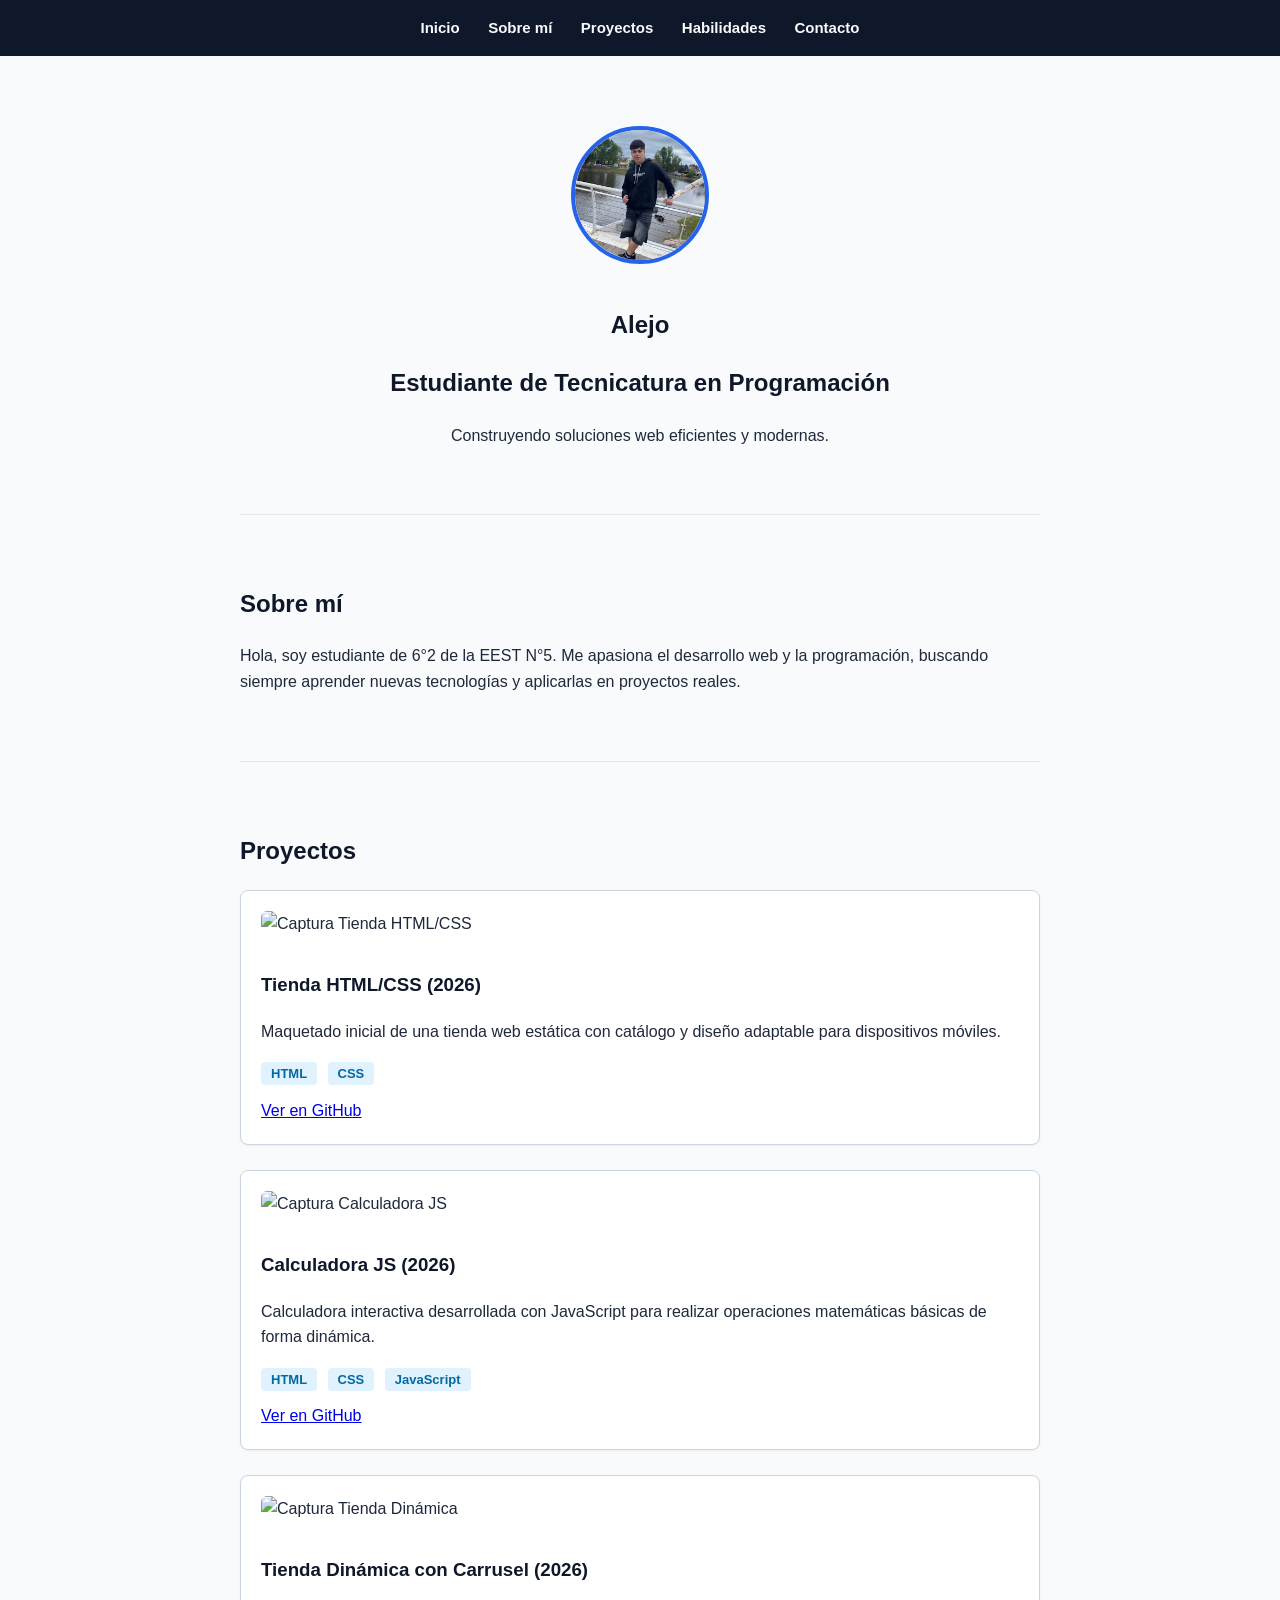
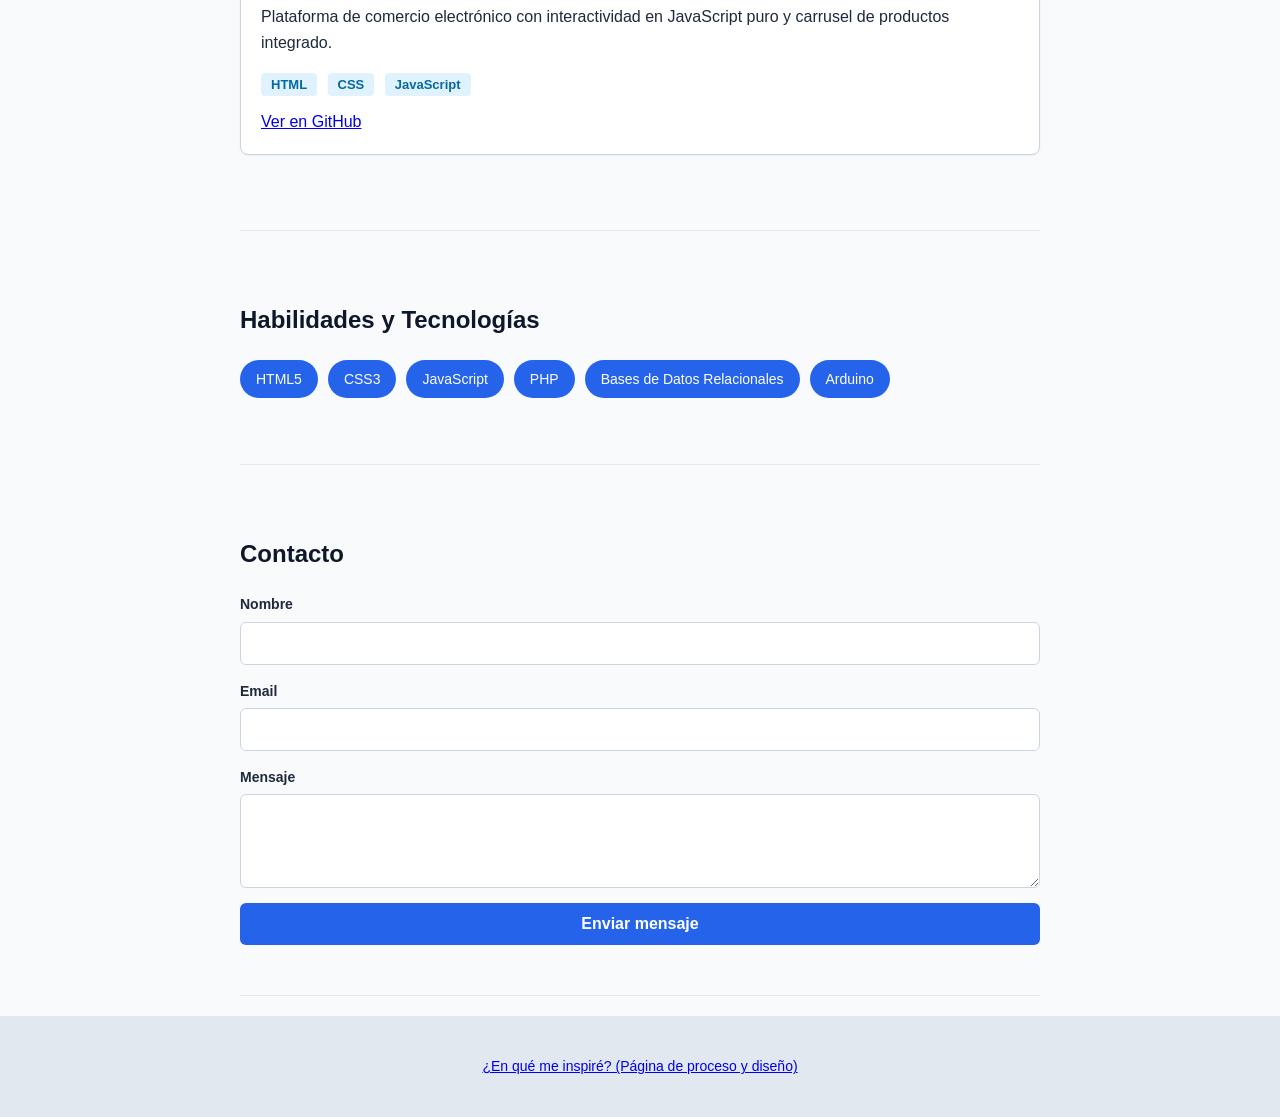
==== index.html @ 3ee5ce4b "Add files via upload" ====
<!DOCTYPE html>
<html lang="es">
<head>
    <meta charset="UTF-8">
    <meta name="viewport" content="width=device-width, initial-scale=1.0">
    <title>Portfolio Web</title>
    <link rel="stylesheet" href="style.css">
</head>
<body>

    <nav id="navbar">
        <a href="#inicio">Inicio</a>
        <a href="#sobre-mi">Sobre mí</a>
        <a href="#proyectos">Proyectos</a>
        <a href="#habilidades">Habilidades</a>
        <a href="#contacto">Contacto</a>
    
    </nav>

    <main>
        <section id="inicio">
            <img src="yo.jpg" alt="Foto de perfil" class="avatar">
            <h1>Alejo</h1>
            <h2>Estudiante de Tecnicatura en Programación</h2>
            <p>Construyendo soluciones web eficientes y modernas.</p>
        </section>

        <section id="sobre-mi">
            <h2>Sobre mí</h2>
            <p>Hola, soy estudiante de 6°2 de la EEST N°5. Me apasiona el desarrollo web y la programación, buscando siempre aprender nuevas tecnologías y aplicarlas en proyectos reales.</p>
        </section>

        <section id="proyectos">
            <h2>Proyectos</h2>

            <article class="proyecto-card">
                <img src="img/alejopilchass.png" alt="Captura Tienda HTML/CSS">
                <h3>Tienda HTML/CSS (2026)</h3>
                <p>Maquetado inicial de una tienda web estática con catálogo y diseño adaptable para dispositivos móviles.</p>
                <div class="tags">
                    <span>HTML</span> <span>CSS</span>
                </div>
                <a href="https://earnest-cuchufli-9e5fee.netlify.app/" target="_blank">Ver en GitHub</a>
            </article>

            <article class="proyecto-card">
                <img src="img/calculadoracaptura.png" alt="Captura Calculadora JS">
                <h3>Calculadora JS (2026)</h3>
                <p>Calculadora interactiva desarrollada con JavaScript para realizar operaciones matemáticas básicas de forma dinámica.</p>
                <div class="tags">
                    <span>HTML</span> <span>CSS</span> <span>JavaScript</span>
                </div>
                <a href="https://benjaminlbkpo-beep.github.io/calculadora/calculadorabasica.html" target="_blank">Ver en GitHub</a>
            </article>

            <article class="proyecto-card">
                <img src="img/carrusel.png" alt="Captura Tienda Dinámica">
                <h3>Tienda Dinámica con Carrusel (2026)</h3>
                <p>Plataforma de comercio electrónico con interactividad en JavaScript puro y carrusel de productos integrado.</p>
                <div class="tags">
                    <span>HTML</span> <span>CSS</span> <span>JavaScript</span>
                </div>
                <a href="https://selepedulla.github.io/carrusel.github.io/" target="_blank">Ver en GitHub</a>
            </article>
        </section>

        <section id="habilidades">
            <h2>Habilidades y Tecnologías</h2>
            <ul class="lista-habilidades">
                <li>HTML5</li>
                <li>CSS3</li>
                <li>JavaScript</li>
                <li>PHP</li>
                <li>Bases de Datos Relacionales</li>
                <li>Arduino</li>
            </ul>
        </section>

        <section id="contacto">
            <h2>Contacto</h2>
            <form action="https://formspree.io/f/mjywozro" method="POST">
                <label>Nombre
                    <input type="text" name="nombre" required>
                </label>
                <label>Email
                    <input type="email" name="email" required>
                </label>
                <label>Mensaje
                    <textarea name="mensaje" rows="4" required></textarea>
                </label>
                <button type="submit">Enviar mensaje</button>
            </form>
        </section>
    </main>

    <footer>
        <p><a href="inspiracion.html">¿En qué me inspiré? (Página de proceso y diseño)</a></p>
    </footer>

    <script src="script.js"></script>
</body>
</html>
---- style.css ----
html {
    scroll-behavior: smooth;
}

body {
    font-family: Arial, Helvetica, sans-serif;
    margin: 0;
    padding: 0;
    background-color: #f8fafc;
    color: #1e293b;
    line-height: 1.6;
}

nav {
    background-color: #0f172a;
    padding: 15px 20px;
    text-align: center;
    position: sticky;
    top: 0;
    z-index: 1000;
    transition: background-color 0.3s ease, box-shadow 0.3s ease;
}

nav.scrolled {
    background-color: #1e293b;
    box-shadow: 0 4px 6px rgba(0, 0, 0, 0.1);
}

nav a {
    color: #f8fafc;
    text-decoration: none;
    margin: 0 12px;
    font-weight: bold;
    font-size: 15px;
}

nav a:hover {
    color: #38bdf8;
}

#btn-tema {
    background-color: #38bdf8;
    color: #0f172a;
    border: none;
    padding: 6px 10px;
    border-radius: 6px;
    cursor: pointer;
    font-weight: bold;
    margin-left: 15px;
}

main {
    max-width: 800px;
    margin: 0 auto;
    padding: 20px;
}

section {
    padding: 50px 0;
    border-bottom: 1px solid #e2e8f0;
}

#inicio {
    text-align: center;
}

.avatar {
    width: 130px;
    height: 130px;
    border-radius: 50%;
    object-fit: cover;
    border: 4px solid #2563eb;
    margin-bottom: 15px;
}

h1, h2, h3 {
    color: #0f172a;
}

.proyecto-card {
    background-color: #ffffff;
    padding: 20px;
    margin-bottom: 25px;
    border-radius: 8px;
    border: 1px solid #cbd5e1;
    box-shadow: 0 1px 3px rgba(0, 0, 0, 0.05);
}

.proyecto-card img {
    width: 100%;
    max-height: 260px;
    object-fit: cover;
    border-radius: 6px;
    margin-bottom: 15px;
}

.tags {
    margin: 12px 0;
}

.tags span {
    background-color: #e0f2fe;
    color: #0369a1;
    padding: 4px 10px;
    border-radius: 4px;
    font-size: 13px;
    font-weight: bold;
    margin-right: 6px;
}

.lista-habilidades {
    list-style: none;
    padding: 0;
    display: flex;
    flex-wrap: wrap;
    gap: 10px;
}

.lista-habilidades li {
    background-color: #2563eb;
    color: #ffffff;
    padding: 8px 16px;
    border-radius: 20px;
    font-size: 14px;
    font-weight: 500;
}

form {
    display: flex;
    flex-direction: column;
    gap: 15px;
}

label {
    display: flex;
    flex-direction: column;
    font-weight: bold;
    font-size: 14px;
}

input, textarea {
    padding: 12px;
    margin-top: 6px;
    border: 1px solid #cbd5e1;
    border-radius: 6px;
    font-family: inherit;
    font-size: 15px;
}

button[type="submit"] {
    background-color: #2563eb;
    color: #ffffff;
    border: none;
    padding: 12px;
    border-radius: 6px;
    font-size: 16px;
    font-weight: bold;
    cursor: pointer;
    transition: background-color 0.2s;
}

button[type="submit"]:hover {
    background-color: #1d4ed8;
}

footer {
    text-align: center;
    padding: 25px;
    background-color: #e2e8f0;
    font-size: 14px;
}

body.oscuro {
    background-color: #0f172a;
    color: #f8fafc;
}

body.oscuro h1, 
body.oscuro h2, 
body.oscuro h3 {
    color: #38bdf8;
}

body.oscuro .proyecto-card {
    background-color: #1e293b;
    border-color: #334155;
}

body.oscuro footer {
    background-color: #1e293b;
}

body.oscuro a {
    color: #38bdf8;
}
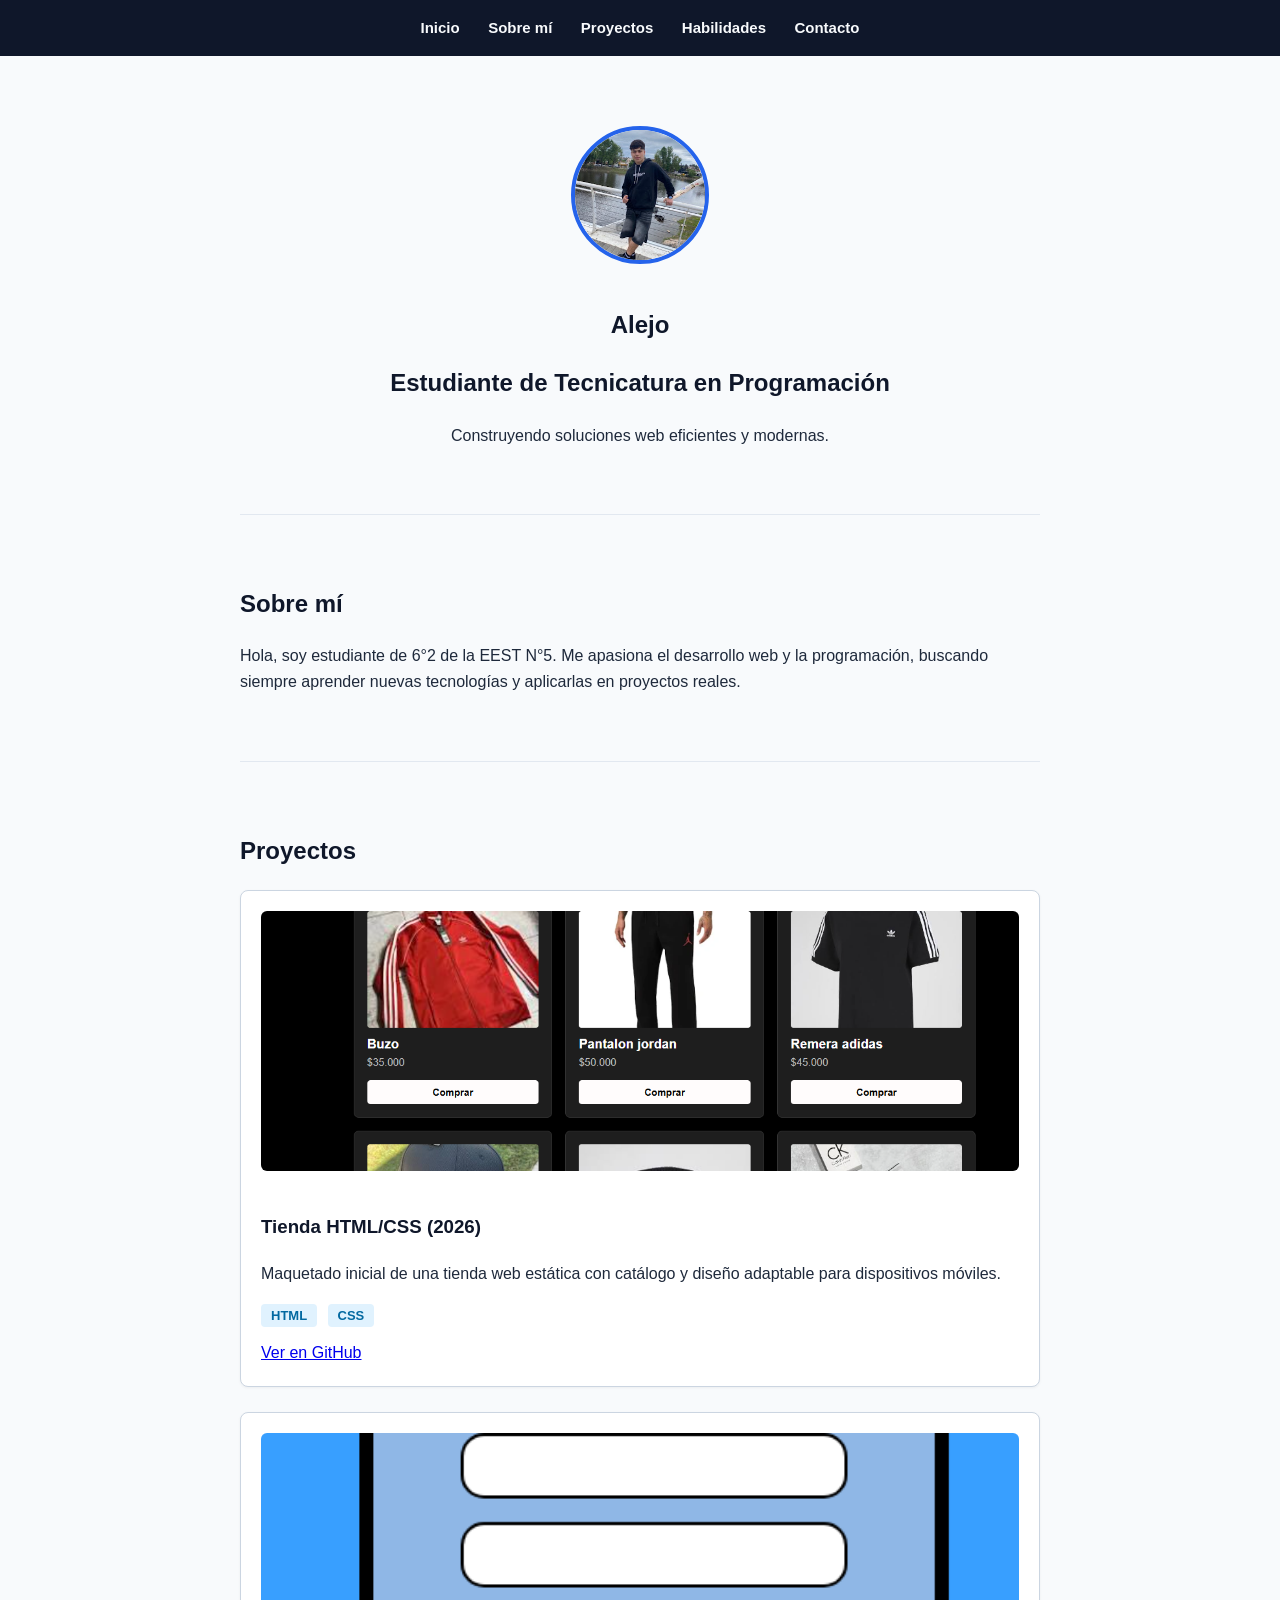
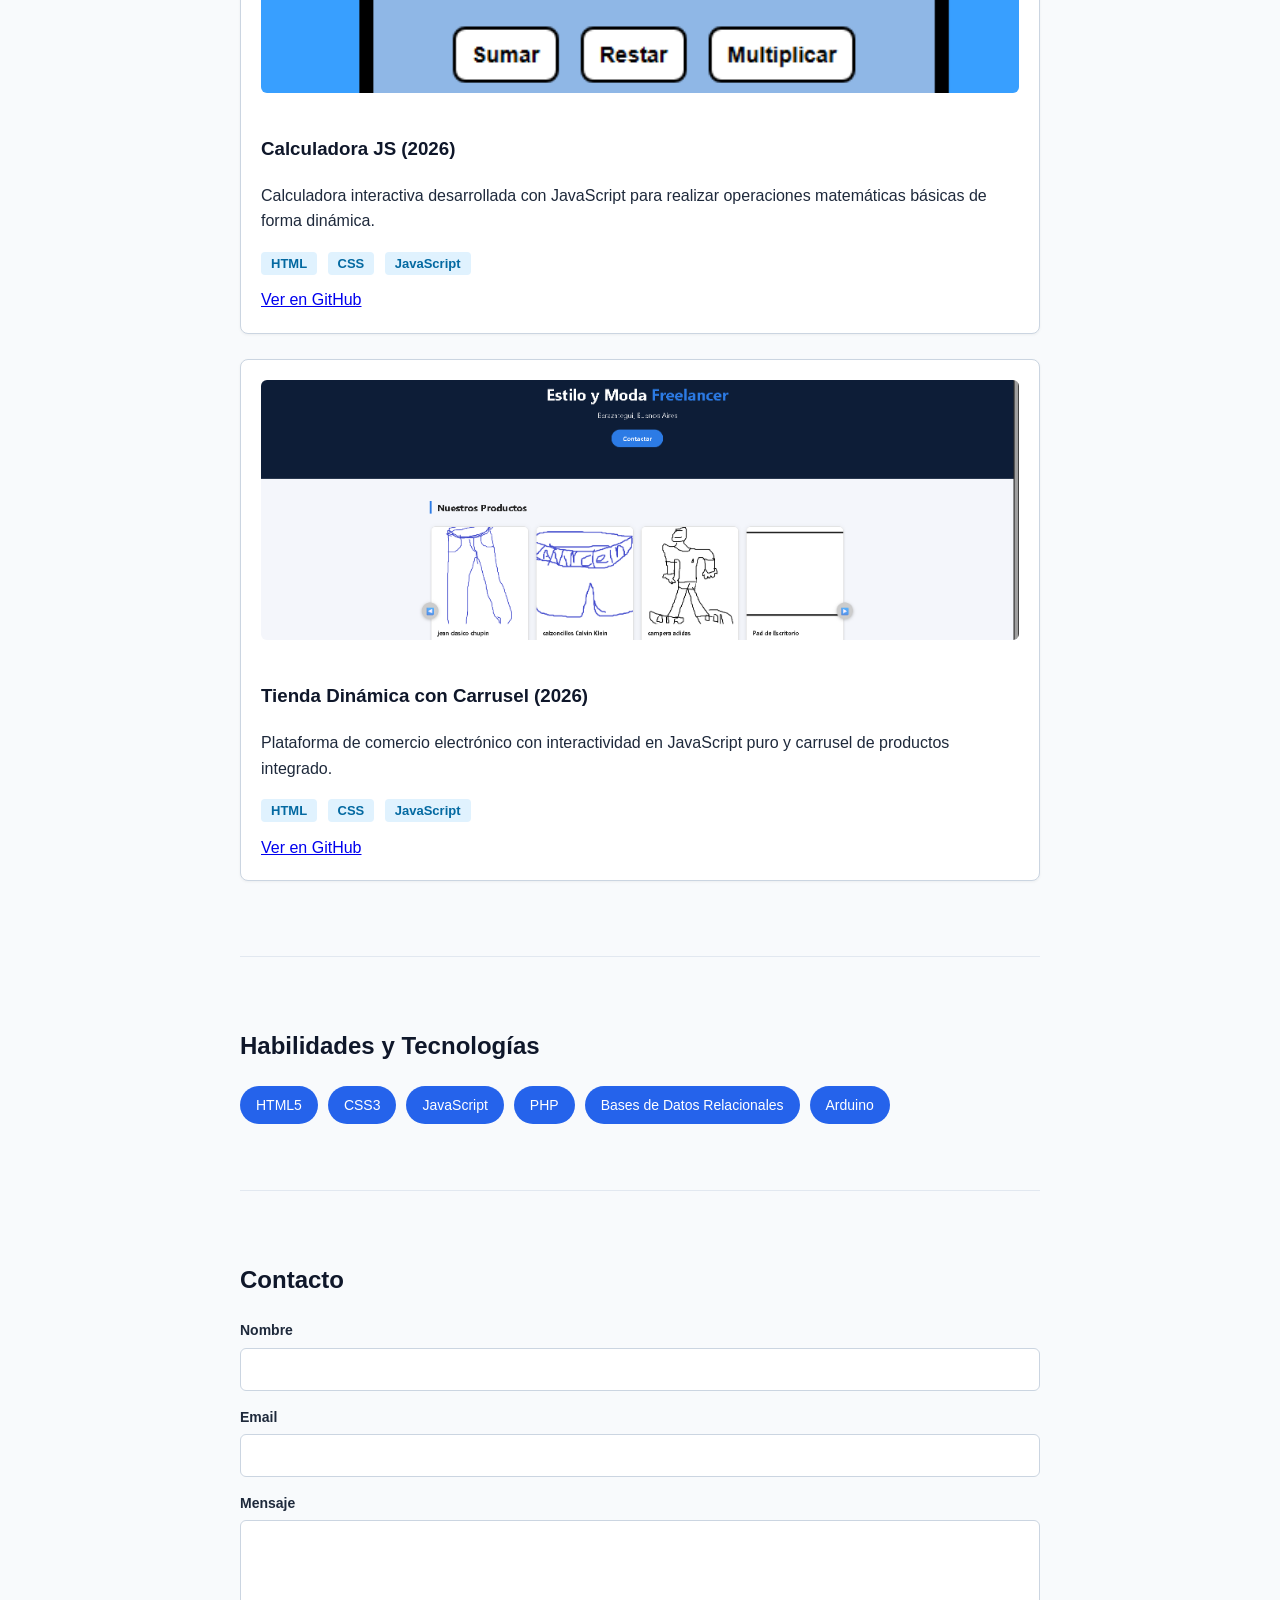
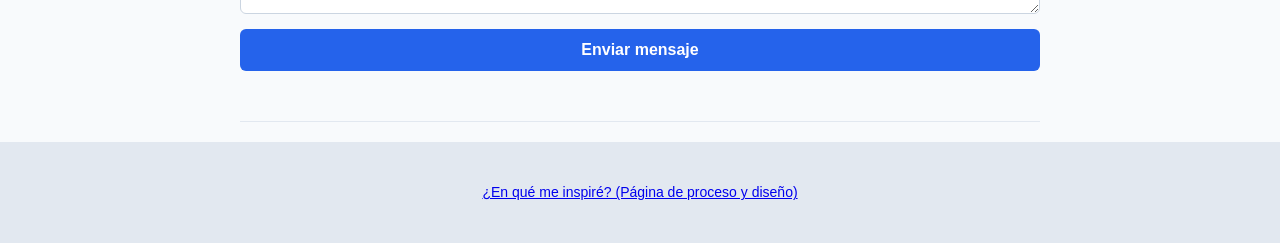
==== commit 6f86cb0d: "Update index.html" ====
--- a/index.html
+++ b/index.html
@@ -34,7 +34,7 @@
             <h2>Proyectos</h2>
 
             <article class="proyecto-card">
-                <img src="img/alejopilchass.png" alt="Captura Tienda HTML/CSS">
+                <img src="alejopilchass.png" alt="Captura Tienda HTML/CSS">
                 <h3>Tienda HTML/CSS (2026)</h3>
                 <p>Maquetado inicial de una tienda web estática con catálogo y diseño adaptable para dispositivos móviles.</p>
                 <div class="tags">
@@ -44,7 +44,7 @@
             </article>
 
             <article class="proyecto-card">
-                <img src="img/calculadoracaptura.png" alt="Captura Calculadora JS">
+                <img src="calculadoracaptura.png" alt="Captura Calculadora JS">
                 <h3>Calculadora JS (2026)</h3>
                 <p>Calculadora interactiva desarrollada con JavaScript para realizar operaciones matemáticas básicas de forma dinámica.</p>
                 <div class="tags">
@@ -54,7 +54,7 @@
             </article>
 
             <article class="proyecto-card">
-                <img src="img/carrusel.png" alt="Captura Tienda Dinámica">
+                <img src="carrusel.png" alt="Captura Tienda Dinámica">
                 <h3>Tienda Dinámica con Carrusel (2026)</h3>
                 <p>Plataforma de comercio electrónico con interactividad en JavaScript puro y carrusel de productos integrado.</p>
                 <div class="tags">
@@ -99,4 +99,4 @@
 
     <script src="script.js"></script>
 </body>
-</html>+</html>
